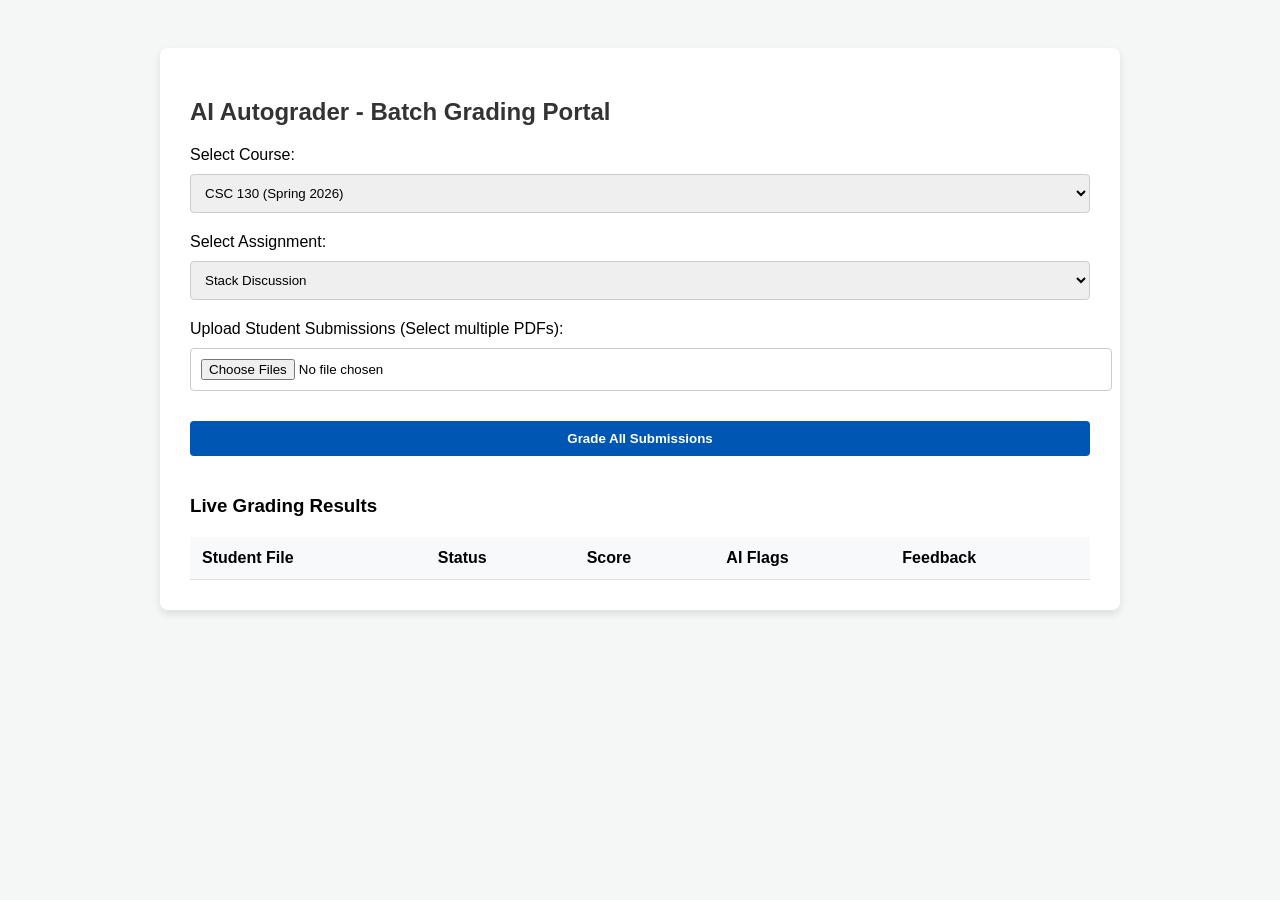
==== templates/teacher_dashboard.html @ 8cd7d29e "edited requirements and added teacher frontend dash" ====
<!DOCTYPE html>
<html lang="en">
<head>
    <meta charset="UTF-8">
    <meta name="viewport" content="width=device-width, initial-scale=1.0">
    <title>AI Autograder - Teacher Portal</title>
    <style>
        body { font-family: Arial, sans-serif; background-color: #f4f7f6; padding: 40px; }
        .container { max-width: 900px; margin: auto; background: white; padding: 30px; border-radius: 8px; box-shadow: 0 4px 8px rgba(0,0,0,0.1); }
        h2 { color: #333; }
        select, input[type="file"], button { width: 100%; padding: 10px; margin-top: 10px; margin-bottom: 20px; border-radius: 4px; border: 1px solid #ccc; }
        .btn-primary { background-color: #0056b3; color: white; font-weight: bold; cursor: pointer; border: none; }
        .btn-primary:hover { background-color: #004494; }

        table { width: 100%; border-collapse: collapse; margin-top: 20px; }
        th, td { padding: 12px; text-align: left; border-bottom: 1px solid #ddd; }
        th { background-color: #f8f9fa; }

        /* Status Colors */
        .status-loading { font-weight: bold; color: #f0ad4e; }
        .status-success { font-weight: bold; color: #5cb85c; }
        .status-error { font-weight: bold; color: #d9534f; }
        .flagged { color: #d9534f; font-weight: bold; }
        .all-good { color: #5cb85c; }

        /* The Hidden Expandable Details Section */
        .details-row { display: none; background-color: #fcfcfc; }
        .details-box { padding: 15px 20px; border-left: 4px solid #0056b3; margin: 10px 0; border-radius: 0 4px 4px 0; }
        .details-box h4 { margin-top: 0; color: #333; margin-bottom: 8px; }
        .details-box p { margin-top: 0; color: #555; line-height: 1.5; }
        .details-box ul { margin-top: 5px; padding-left: 20px; color: #444; }
        .details-box li { margin-bottom: 8px; line-height: 1.4; }

        .btn-toggle { background-color: #e9ecef; color: #333; border: 1px solid #ccc; padding: 6px 12px; border-radius: 4px; cursor: pointer; font-size: 14px; }
        .btn-toggle:hover { background-color: #dde2e6; }
    </style>
</head>
<body>

<div class="container">
    <h2>AI Autograder - Batch Grading Portal</h2>

    <label>Select Course:</label>
    <select id="courseSelect">
        <option value="CSC130_Spring2026">CSC 130 (Spring 2026)</option>
    </select>

    <label>Select Assignment:</label>
    <select id="assignmentSelect">
        <option value="Stack_Discussion">Stack Discussion</option>
        <option value="Module_5_Discussion">Module 5 Dynamic Programming</option>
    </select>

    <label>Upload Student Submissions (Select multiple PDFs):</label>
    <input type="file" id="fileInput" multiple accept=".pdf">

    <button class="btn-primary" onclick="startBatchGrading()">Grade All Submissions</button>

    <h3>Live Grading Results</h3>
    <table id="resultsTable">
        <thead>
            <tr>
                <th>Student File</th>
                <th>Status</th>
                <th>Score</th>
                <th>AI Flags</th>
                <th>Feedback</th>
            </tr>
        </thead>
        <tbody>
            </tbody>
    </table>
</div>

<script>
    // Helper function to slide open the details row
    function toggleDetails(rowId) {
        const row = document.getElementById(rowId);
        if (row.style.display === "none" || row.style.display === "") {
            row.style.display = "table-row";
        } else {
            row.style.display = "none";
        }
    }

    async function startBatchGrading() {
        const files = document.getElementById('fileInput').files;
        const course = document.getElementById('courseSelect').value;
        const assignment = document.getElementById('assignmentSelect').value;
        const tbody = document.querySelector('#resultsTable tbody');

        if (files.length === 0) {
            alert("Please select at least one PDF.");
            return;
        }

        // Loop through files ONE BY ONE
        for (let i = 0; i < files.length; i++) {
            let file = files[i];

            // 1. Create the Main Row
            let mainRow = tbody.insertRow();
            let fileCell = mainRow.insertCell(0);
            let statusCell = mainRow.insertCell(1);
            let scoreCell = mainRow.insertCell(2);
            let flagCell = mainRow.insertCell(3);
            let actionCell = mainRow.insertCell(4);

            fileCell.innerText = file.name;
            statusCell.innerText = "Grading...";
            statusCell.className = "status-loading";

            let formData = new FormData();
            formData.append('submission', file);
            formData.append('course_id', course);
            formData.append('assignment_id', assignment);

            try {
                let response = await fetch('/grade', { method: 'POST', body: formData });
                let result = await response.json();

                // Update Status & Score
                statusCell.innerText = "Complete";
                statusCell.className = "status-success";
                scoreCell.innerHTML = `<strong>${result.score}</strong>`;

                // Handle AI Flags
                if (result.flagged_for_review) {
                    flagCell.innerHTML = `<span class="flagged">⚠️ Needs Review</span><br><small>${result.flag_reason}</small>`;
                } else {
                    flagCell.innerHTML = `<span class="all-good">Clear</span>`;
                }

                // Add Toggle Button
                let detailsId = `details-${Date.now()}-${i}`;
                actionCell.innerHTML = `<button class="btn-toggle" onclick="toggleDetails('${detailsId}')">View Details</button>`;

                // 2. Create the Hidden Details Row
                let detailsRow = tbody.insertRow();
                detailsRow.id = detailsId;
                detailsRow.className = "details-row";
                let detailsCell = detailsRow.insertCell(0);
                detailsCell.colSpan = 5; // Stretch across all columns

                // Build the inner HTML from the JSON breakdown
                let breakdownHTML = `<div class="details-box">`;
                breakdownHTML += `<h4>Overall Summary</h4><p>${result.feedback_summary}</p>`;
                breakdownHTML += `<h4>Detailed Rubric Breakdown</h4><ul>`;

                // Loop through the "detailed_grading" array
                if (result.detailed_grading) {
                    result.detailed_grading.forEach(q => {
                        breakdownHTML += `<li><strong>${q.question} (${q.points}):</strong> ${q.reason}</li>`;
                    });
                }

                breakdownHTML += `</ul></div>`;
                detailsCell.innerHTML = breakdownHTML;

            } catch (error) {
                statusCell.innerText = "Failed";
                statusCell.className = "status-error";
                scoreCell.innerText = "Error";
                flagCell.innerText = "-";
                actionCell.innerText = "-";
            }
        }
    }
</script>

</body>
</html>
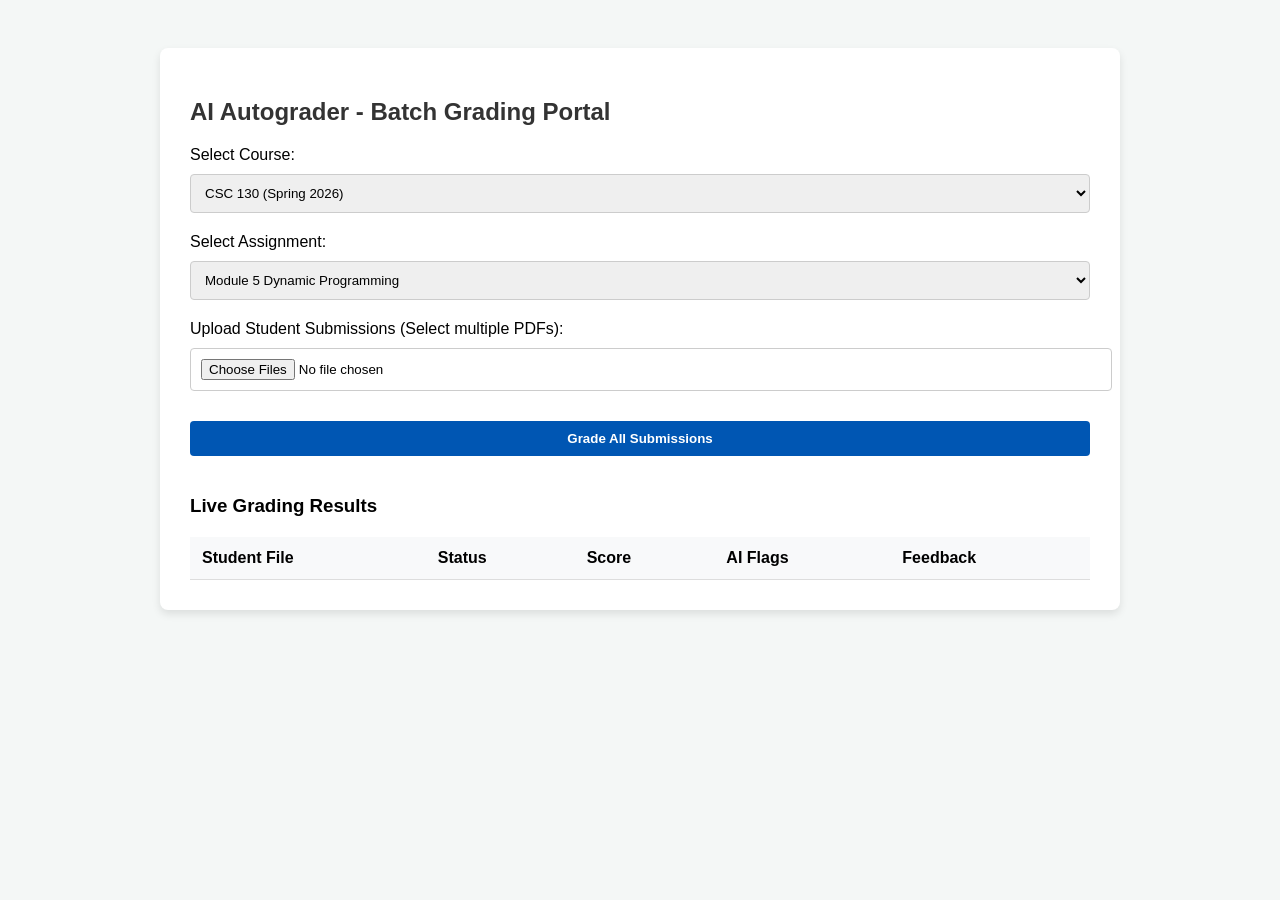
==== commit 2ed8e43f: "added safety confirmation check to avoid grading mismatch for classes" ====
--- a/templates/teacher_dashboard.html
+++ b/templates/teacher_dashboard.html
@@ -43,12 +43,16 @@
     <label>Select Course:</label>
     <select id="courseSelect">
         <option value="CSC130_Spring2026">CSC 130 (Spring 2026)</option>
+        <option value="PHY212_Spring2026">PHY 212 (Physics II)</option>
+        <option value="PHY110_Spring2026">PHY 110 (Physics I)</option>
     </select>
 
     <label>Select Assignment:</label>
     <select id="assignmentSelect">
+        <option value="Module_5_Discussion">Module 5 Dynamic Programming</option>
         <option value="Stack_Discussion">Stack Discussion</option>
-        <option value="Module_5_Discussion">Module 5 Dynamic Programming</option>
+        <option value="Lab_1_Kinematics">Lab 1: Kinematics (PHY 110)</option>
+        <option value="Lab_3_Circuits">Lab 3: Circuits (PHY 212)</option>
     </select>
 
     <label>Upload Student Submissions (Select multiple PDFs):</label>
@@ -85,13 +89,28 @@
 
     async function startBatchGrading() {
         const files = document.getElementById('fileInput').files;
-        const course = document.getElementById('courseSelect').value;
-        const assignment = document.getElementById('assignmentSelect').value;
+
+        // Grab elements to extract text for the warning pop-up
+        const courseDropdown = document.getElementById('courseSelect');
+        const assignmentDropdown = document.getElementById('assignmentSelect');
+
+        const course = courseDropdown.value;
+        const assignment = assignmentDropdown.value;
+
+        const courseText = courseDropdown.options[courseDropdown.selectedIndex].text;
+        const assignmentText = assignmentDropdown.options[assignmentDropdown.selectedIndex].text;
+
         const tbody = document.querySelector('#resultsTable tbody');
 
         if (files.length === 0) {
             alert("Please select at least one PDF.");
             return;
+        }
+
+        const confirmationMessage = `Wait! Please confirm your selection:\n\nCourse: ${courseText}\nAssignment: ${assignmentText}\n\nDo you want to proceed and run the AI Autograder?`;
+        if (!window.confirm(confirmationMessage)) {
+            console.log("Grading cancelled by user.");
+            return; // Stops the function immediately
         }
 
         // Loop through files ONE BY ONE
